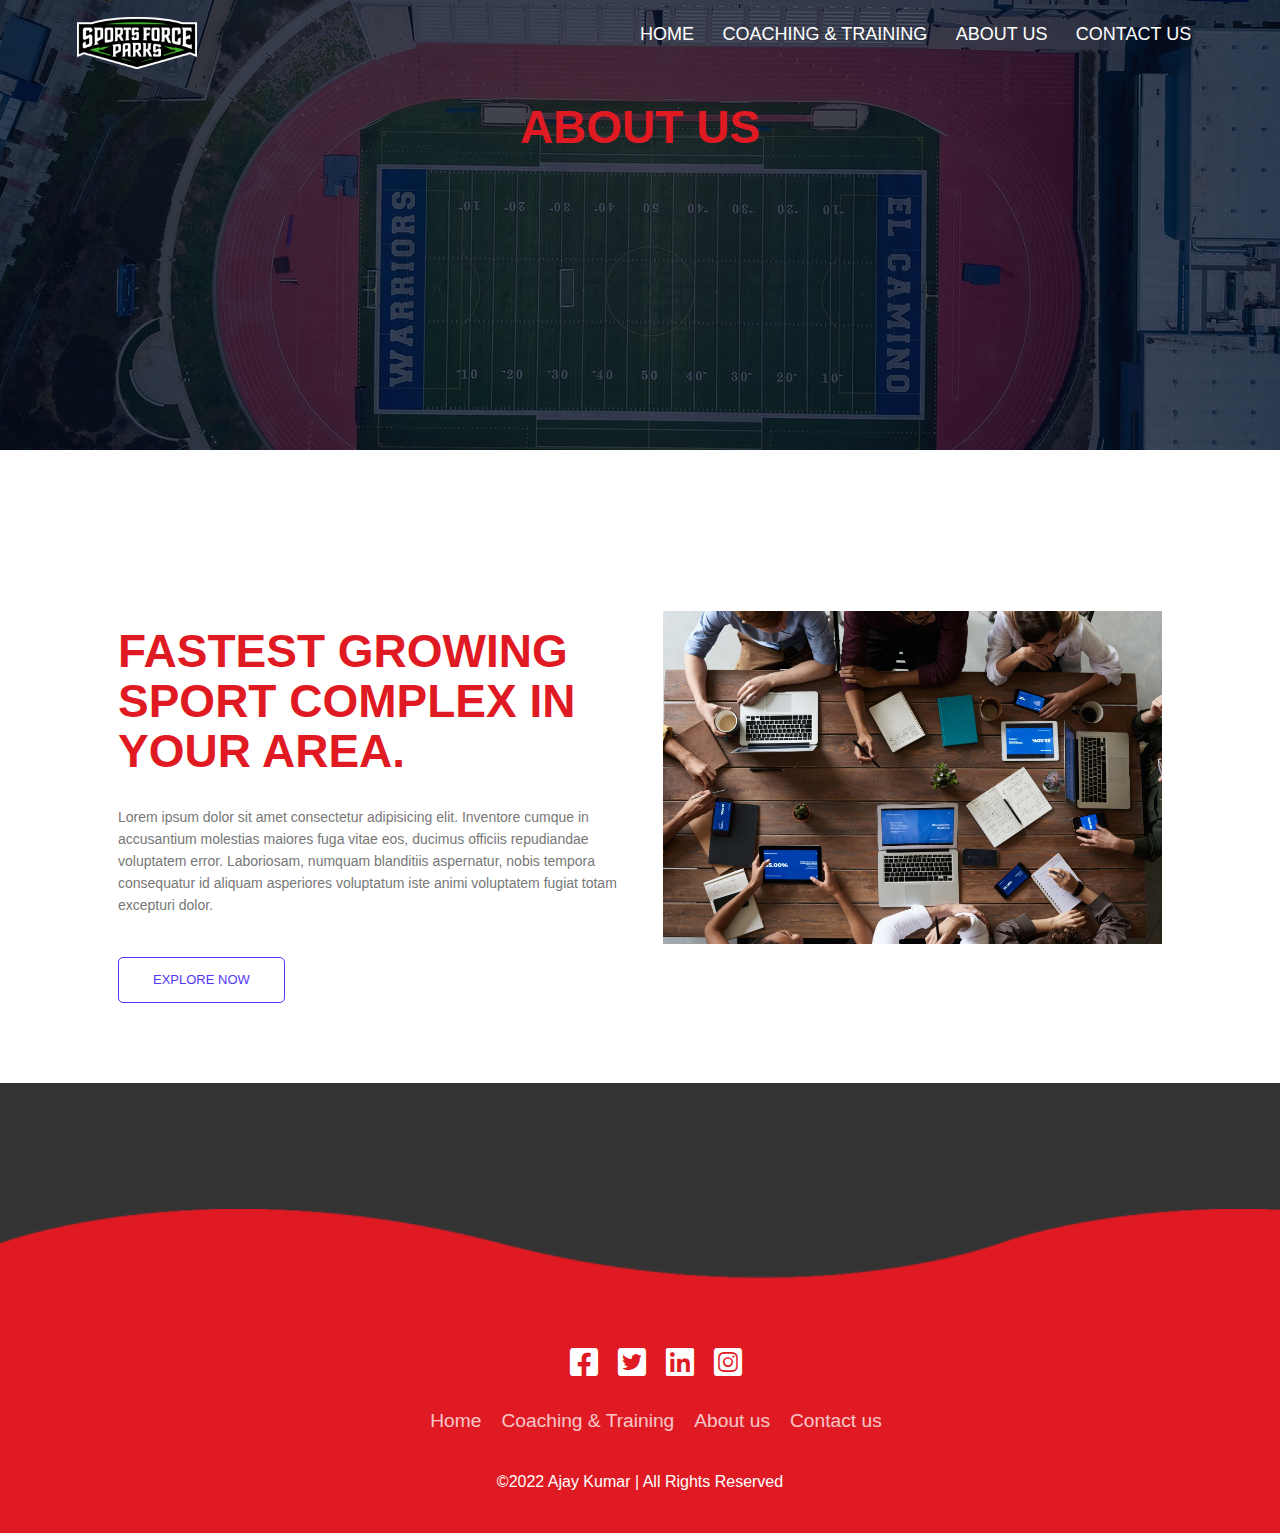
==== aboutus-component.html @ 2ae27373 "complex" ====
<!DOCTYPE html>
<html lang="en">

<head>
    <meta charset="UTF-8">
    <meta http-equiv="X-UA-Compatible" content="IE=edge">
    <meta name="viewport" content="width=device-width, initial-scale=1.0">
    <title>Sports Force Parks - Sports Complex</title>
    <link rel="stylesheet" href="../documentation/css/bootstrap.min.css">
    <link rel="stylesheet" href="https://cdnjs.cloudflare.com/ajax/libs/font-awesome/5.15.3/css/all.min.css">
    <link rel="stylesheet" href="../css/style.css">
</head>

<body>
    <section class="Sub-header">
        <nav>
            <a href="index.html" class="logo">
                <img src="../img/logo.png" alt="">
            </a>
            <div class="nav-links" id="navLinks">
                <i class="fa fa-times" onclick="hideMenu()"></i>
                <ul>
                    <li><a href="index.html">Home</a></li>
                    <li><a href="coaching-training-component.html">COACHING & TRAINING</a></li>
                    <li><a href="aboutus-component.html">About us</a></li>
                    <li><a href="contactus-component.html">Contact us</a></li>
                </ul>
            </div>
            <i class="fa fa-bars" onclick="showMenu()"></i>
        </nav>
        <h1>About Us</h1>
    </section>
    <section class="about-us">
        <div class="row">
            <div class="about-col">
                <h1>Fastest growing sport complex in your area.</h1>
                <p>Lorem ipsum dolor sit amet consectetur adipisicing elit. Inventore cumque in accusantium molestias
                    maiores fuga vitae eos, ducimus officiis repudiandae voluptatem error. Laboriosam, numquam
                    blanditiis aspernatur, nobis tempora consequatur id aliquam asperiores voluptatum iste animi
                    voluptatem fugiat totam excepturi dolor.</p>
                <a href="#" class="hero_btn btn">EXPLORE NOW</a>
            </div>
            <div class="about-col">
                <img src="../img/about-us.jpg" alt="">
            </div>
        </div>
    </section>
    <section class="footer-area">
        <footer class="footer">
            <div class="waves">
                <div class="wave" id="wave1"></div>
                <div class="wave" id="wave2"></div>
                <div class="wave" id="wave3"></div>
                <div class="wave" id="wave4"></div>
            </div>
            <ul class="social-icon">
                <li class="social-icon__item"><a class="social-icon__link" href="#">
                        <i class="fab fa-facebook-square"></i>
                    </a></li>
                <li class="social-icon__item"><a class="social-icon__link" href="#">
                        <i class="fab fa-twitter-square"></i>
                    </a></li>
                <li class="social-icon__item"><a class="social-icon__link" href="#">
                        <i class="fab fa-linkedin"></i>
                    </a></li>
                <li class="social-icon__item"><a class="social-icon__link" href="#">
                        <i class="fab fa-instagram-square"></i>
                    </a></li>
            </ul>
            <ul class="menu">
                <li class="menu__item"><a class="menu__link" href="index.html">Home</a></li>
                <li class="menu__item"><a class="menu__link" href="coaching-training-component.html">Coaching &
                        Training</a></li>
                <li class="menu__item"><a class="menu__link" href="aboutus-component.html">About us</a></li>
                <li class="menu__item"><a class="menu__link" href="contactus-component.html">Contact us</a></li>
            </ul>
            <p>&copy;2022 Ajay Kumar | All Rights Reserved</p>
    </section>
    <script src="js/script.js"></script>
</body>

</html>
---- css/style.css ----
* {
    margin: 0;
    padding: 0;
    box-sizing: border-box;
    font-family:sans-serif;
}
:root{
    --maroon: #df1a23;
  }
.header {
    min-height: 100vh;
    width: 100%;
    background-image: linear-gradient(#517e86c4, #949fdf1a), url(../img/sport-complex.jpg);
    background-position: center;
    background-size: cover;
    position: relative;
}

nav {
    display: flex;
    padding: 1% 6%;
    justify-content: space-between;
    align-items: center;
}

nav .logo {
    text-decoration: none;
    font-size: 24px;
    color: #fff3f3;
    font-weight: bold;
}

nav .fab {
    font-size: 42px;
    /* color: #5236f4; */
    color: var(--maroon);
}

.nav-links {
    flex: 1;
    text-align: right;
}

.nav-links ul li {
    display: inline-block;
    list-style: none;
    padding: 8px 12px;
    position: relative;
    text-transform: uppercase;
}

.nav-links ul li a {
    text-decoration: none;
    color: #fff;
    font-size: 18px;
}

.nav-links ul li::after {
    content: '';
    width: 0%;
    height: 2px;
    background: var(--maroon);
    display: block;
    margin: auto;
    transition: 0.5s;
}

.nav-links ul li:hover::after {
    width: 100%;
}

.text_box {
    width: 90%;
    color: #fff;
    position: absolute;
    top: 50%;
    left: 50%;
    transform: translate(-50%, -50%);
    text-align: center;
}

.text_box h2 {
    font-size: 90px;
    font-weight: 900;
    color: var(--maroon);
}

.text_box #headtext {
    font-size: 42px;
    font-weight: 900;
    text-transform: uppercase;
    margin-top: -1%;
    margin-bottom: 1%;
    color: #c8fff2;
}

.text_box p {
    margin: 10px 0 40px;
    font-size: 18px;
    color: #ffff;
}

.hero_btn {
    position: relative;
    display: inline-block;
    color: #fff;
    border: 1px solid #fff;
    border-radius: 5px;
    padding: 12px 34px;
    font-size: 13px;
    background: transparent;
    cursor: pointer;
    text-decoration: none;
}

.hero_btn:hover {
    border: 1px solid var(--maroon);
    background: var(--maroon);
    transition: 1s;
}

nav .fa {
    display: none;
}

/* Responsive Navbar Section Start */

@media(max-width: 700px) {
    .text_box h2 {
        font-size: 50px;
    }
    .text_box #headtext {
        font-size: 23px;
    }
    .text_box p {
        margin: 10px 40px;
        font-size: 20px;
    }
    .nav-links ul li {
        display: block;
    }
    .nav-links {
        position: fixed;
        background: var(--maroon);
        height: 100vh;
        width: 300px;
        top: 0;
        right: -300px;
        text-align: left;
        z-index: 2;
        transition: 1.2s;
    }
    nav .fa {
        display: block;
        color: #ffff;
        margin: 10px;
        font-size: 22px;
        cursor: pointer;
    }
    .nav-links ul {
        padding: 30px;
    }
}
.coaching {
    width: 80%;
    margin: auto;
    text-align: center;
    padding-top: 100px;
}

.coaching img {
    width: 100%;
    height: auto;
    border-radius: 8px;
}

.PageBlock {
    position: relative;
    margin: 0px !important;
    padding: 0px;
}

.verticalLine {
    width: 300px;
    height: 5px;
    background: var(--maroon);
    margin: 0 auto 40px;
}

.Clear {
    clear: both;
}

h1 {
    font-size: 46px;
    font-weight: 800;
    margin: 15px 0;
    line-height: 50px;
    text-transform: uppercase;
    color: var(--maroon);
}

p {
    color: #777;
    font-size: 14px;
    font-weight: 300;
    line-height: 22px;
    padding: 10px;
}

.row {
    margin-top: 5%;
    display: flex;
    justify-content: space-between;
}

.coaching-col {
    flex-basis: 31%;
    background: #f3fff9;
    border-radius: 10px;
    margin-bottom: 5%;
    padding: 20px 12px;
    box-sizing: border-box;
    transition: 0.5s;
}

.coaching-col h3 {
    text-align: center;
    font-weight: 600;
    margin: 10px 0;
    line-height: 1.1;
}

.coaching-col:hover {
    box-shadow: 0 0 20px 0px rgba(0, 0, 0, 0.2);
}

@media (max-width: 700px) {
    .verticalLine {
        widtH: 1px;
    }
    h1 {
        font-size: 24px;
        line-height: unset;
    }
    .row {
        flex-direction: column;
    }
}

/* coaching Section End */

/* Campus Section Start */

.campus {
    width: 80%;
    margin: auto;
    text-align: center;
    padding-top: 50px;
}

.campus-col {
    position: relative;
    flex-basis: 32%;
    border-radius: 10px;
    margin-bottom: 30px;
    overflow: hidden;
}

.campus-col img {
    width: 100%;
    display: block;
}

.layer {
    background: transparent;
    width: 100%;
    height: 100%;
    position: absolute;
    top: 0;
    left: 0;
    transition: 0.5s;
}

.layer:hover {
    /* background: rgba(226, 0, 0, 0.7); */
    background: var(--maroon)41;
}

.layer h3 {
    position: absolute;
    width: 100%;
    font-weight: 500;
    color: #fff;
    font-size: 26px;
    bottom: 0;
    left: 50%;
    transform: translateX(-50%);
    opacity: 0;
    transition: 0.5s;
}

.layer:hover h3 {
    bottom: 49%;
    opacity: 1;
}

/* Campus Section End */

/* Facilities Section Start */

.facilities {
    width: 80%;
    margin: auto;
    text-align: center;
    padding-top: 100px;
}

.facilities-col {
    flex-basis: 31%;
    border-radius: 10px;
    margin-bottom: 5%;
    text-align: left;
}

.facilities-col img {
    width: 100%;
    transition: 0.5s;
    border-radius: 10px;
    height: 300px;
}

.facilities-col img:hover {
    box-shadow: 0 0 20px 10px rgba(54, 58, 121, 0.2);
}

.facilities-col p {
    padding: 0;
}

.facilities-col h3 {
    text-align: left;
    margin-top: 16px;
    margin-bottom: 15px;
}
.testimonials
{
  padding: 40px 0;
  background: #f1f1f1;
  color: #434343;
  text-align: center;
}

.testimonial-inner
{
  max-width: 1200px;
  margin: auto;
  overflow: hidden;
  padding: 0 20px;
}

.testimonial
{
  background: #fff;
  padding: 30px;
}

.testimonial img
{
  width: 100px;
  height: 100px;
  border-radius: 50%;
}

.name
{
  font-size: 20px;
  text-transform: uppercase;
  margin: 20px 0;
}

.stars
{
  color: #f0932b;
  margin-bottom: 20px;
}

@media screen and (max-width: 960px)
{
  .col
  {
    flex: 100%;
    max-width: 80%;
  }
}

/* Call To Action Section Start */

.cta {
    margin: 100px auto;
    width: 80%;
    background-image: linear-gradient(rgba(0, 0, 0, 0.5), rgba(0, 0, 0, 0.7)), url(../img/bright-future.jpg);
    background-size: cover;
    background-position: center;
    border-radius: 10px;
    text-align: center;
    padding: 100px 0;
}

.cta h1 {
    font-size: 58px;
    font-weight: 800;
    margin: 15px 0;
    line-height: 1.1;
    text-transform: uppercase;
    color: #fff;
}

@media (max-width: 700px) {
    .cta h1 {
        font-size: 26px;
    }
}

/* Call To Action Section End */

.footer-area {
    display: flex;
    background: #333;
    justify-content: flex-end;
    align-items: flex-end;
    min-height: 50vh;
  }
  
  .footer {
    position: relative;
    width: 100%;
    background: var(--maroon);
    min-height: 100px;
    padding: 20px 50px;
    display: flex;
    justify-content: center;
    align-items: center;
    flex-direction: column;
  }
  
  .social-icon,
  .menu {
    position: relative;
    display: flex;
    justify-content: center;
    align-items: center;
    margin: 10px 0;
    flex-wrap: wrap;
  }
  
  .social-icon__item,
  .menu__item {
    list-style: none;
  }
  
  .social-icon__link {
    font-size: 2rem;
    color: #fff;
    margin: 0 10px;
    display: inline-block;
    transition: 0.5s;
  }
  .social-icon__link:hover {
    transform: translateY(-10px);
  }
  
  .menu__link {
    font-size: 1.2rem;
    color: #fff;
    margin: 0 10px;
    display: inline-block;
    transition: 0.5s;
    text-decoration: none;
    opacity: 0.75;
    font-weight: 300;
  }
  
  .menu__link:hover {
    opacity: 1;
  }
  
  .footer p {
    color: #fff;
    margin: 15px 0 10px 0;
    font-size: 1rem;
    font-weight: 300;
  }
  
  .wave {
    position: absolute;
    top: -100px;
    left: 0;
    width: 100%;
    height: 100px;
    background: url(../img/wave.png);
    background-size: 1000px 100px;
  }
  
  .wave#wave1 {
    z-index: 1000;
    opacity: 1;
    bottom: 0;
    animation: animateWaves 4s linear infinite;
  }
  
  .wave#wave2 {
    z-index: 999;
    opacity: 0.5;
    bottom: 10px;
    animation: animate 4s linear infinite !important;
  }
  
  .wave#wave3 {
    z-index: 1000;
    opacity: 0.2;
    bottom: 15px;
    animation: animateWaves 3s linear infinite;
  }
  
  .wave#wave4 {
    z-index: 999;
    opacity: 0.7;
    bottom: 20px;
    animation: animate 3s linear infinite;
  }
  
  @keyframes animateWaves {
    0% {
      background-position-x: 1000px;
    }
    100% {
      background-positon-x: 0px;
    }
  }
  
  @keyframes animate {
    0% {
      background-position-x: -1000px;
    }
    100% {
      background-positon-x: 0px;
    }
  }
  

/* About Us Section Start */

.Sub-header {
    height: 50vh;
    width: 100%;
    background-image: linear-gradient(rgba(4, 9, 30, 0.7), rgba(4, 9, 30, 0.7)), 
    url(../img/banner-img.jpg);
    background-position: center;
    background-size: cover;
    text-align: center;
    color: #fff;
}

.about-us {
    width: 80%;
    margin: auto;
    padding-top: 80px;
    padding-bottom: 50px;
}

.about-col {
    flex-basis: 48%;
    padding: 30px 2px;
}

.about-col img {
    width: 100%;
}

.about-col h1 {
    padding-top: 0;
}

.about-col p {
    padding: 15px 0 25px;
}

.btn {
    border: 1px solid #5236f4;
    background: transparent;
    color: #5236f4;
}

.btn:hover {
    color: #fff;
}

/* About Us Section end */
/* Comment Box Section Start */

.comment-box {
    border: 1px solid #ccc;
    margin: 50px 0;
    padding: 10px 20px;
}

.comment-box h3 {
    text-align: left;
}

.comment-form input, .comment-form textarea {
    width: 100%;
    padding: 10px;
    margin: 15px 0;
    box-sizing: border-box;
    border: none;
    outline: none;
    background: #f0f0f0;
}

.comment-form button {
    margin: 10px 0;
}

@media(max-width: 700px) {
    .Sub-header h1 {
        font-size: 24px;
    }
}

/* Comment Box Section End */
.contact-info {
display: inline-block;
width: 100%;
text-align: center;
margin-bottom: 10px;
}
.contact-info-icon {
margin-bottom: 15px;
}
.contact-info-item {
background: #071c34;
padding: 30px 0px;
}
.contact-page-sec .contact-page-form h2 {
color: #071c34;
text-transform: capitalize;
font-size: 22px;
font-weight: 700;
}
.contact-page-form .col-md-6.col-sm-6.col-xs-12 {
padding-left: 0;
}  
.contact-page-form.contact-form input {
margin-bottom: 5px;
}  
.contact-page-form.contact-form textarea {
height: 110px;
}
.contact-page-form.contact-form input[type="submit"] {
background: #071c34;
width: 150px;
border-color: #071c34;
}
.contact-info-icon i {
font-size: 48px;
color: var(--maroon);
}
.contact-info-text p{margin-bottom:0px;}
.contact-info-text h2 {
color: #fff;
font-size: 22px;
text-transform: capitalize;
font-weight: 600;
margin-bottom: 10px;
}
.contact-info-text span {
color: #999999;
font-size: 16px;
font-weight: ;
display: inline-block;
width: 100%;
}

.contact-page-form input {
background: #f9f9f9 none repeat scroll 0 0;
border: 1px solid #f9f9f9;
margin-bottom: 20px;
padding: 12px 16px;
width: 100%;
border-radius: 4px;
}

.contact-page-form .message-input {
display: inline-block;
width: 100%;
padding-left: 0;
}
.single-input-field textarea {
background: #f9f9f9 none repeat scroll 0 0;
border: 1px solid #f9f9f9;
width: 100%;
height: 120px;
padding: 12px 16px;
border-radius: 4px;
}
.single-input-fieldsbtn input[type="submit"] {
background: var(--maroon) none repeat scroll 0 0;
color: #fff;
display: inline-block;
font-weight: 600;
padding: 10px 0;
text-transform: capitalize;
width: 150px;
margin-top: 20px;
font-size: 16px;
}
.single-input-fieldsbtn input[type="submit"]:hover{background:#071c34;transition: all 0.4s ease-in-out 0s;border-color:#071c34}
.single-input-field  h4 {
color: #464646;
text-transform: capitalize;
font-size: 14px;
}
.contact-page-form {
display: inline-block;
width: 100%;
margin-top: 30px;
}

.contact-page-map {
margin-top: 36px;
}
.contact-page-form form {
padding: 20px 15px 0;
}
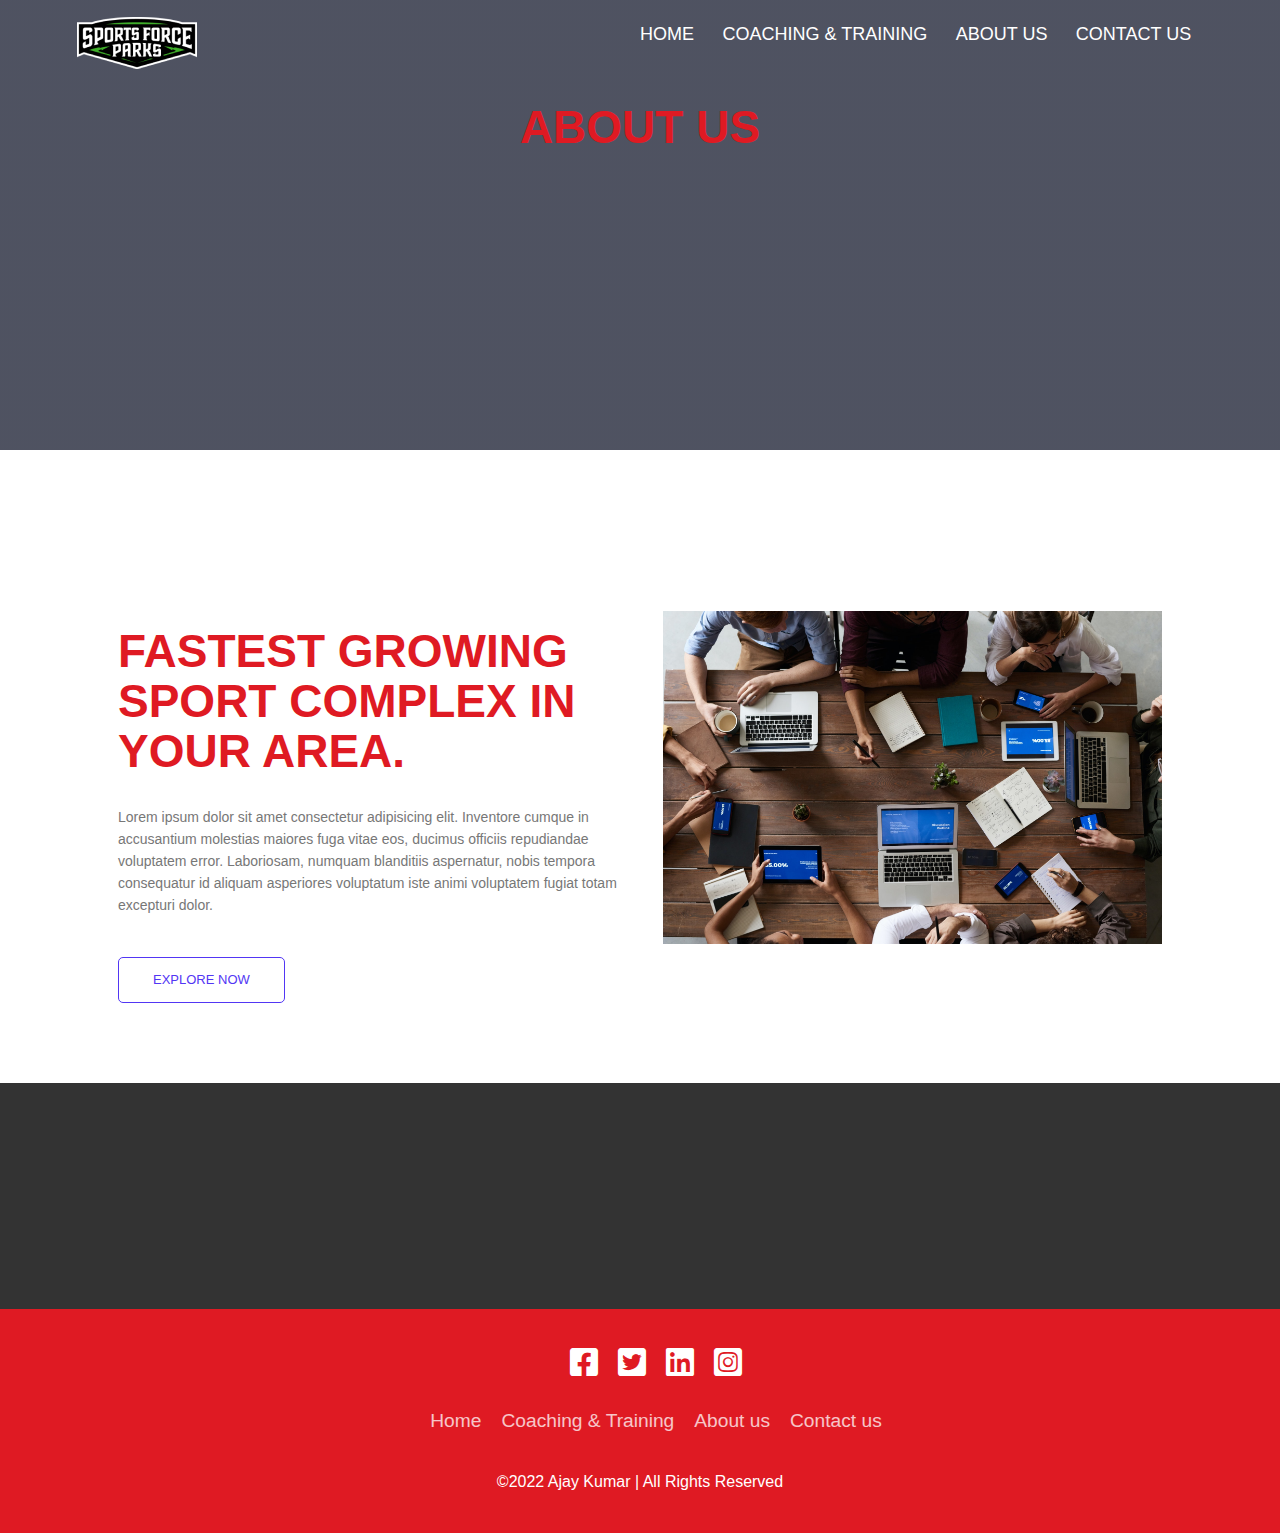
==== commit 5a228973: "sport-complex" ====
--- a/aboutus-component.html
+++ b/aboutus-component.html
@@ -6,16 +6,16 @@
     <meta http-equiv="X-UA-Compatible" content="IE=edge">
     <meta name="viewport" content="width=device-width, initial-scale=1.0">
     <title>Sports Force Parks - Sports Complex</title>
-    <link rel="stylesheet" href="../documentation/css/bootstrap.min.css">
+    <link rel="stylesheet" href="documentation/css/bootstrap.min.css">
     <link rel="stylesheet" href="https://cdnjs.cloudflare.com/ajax/libs/font-awesome/5.15.3/css/all.min.css">
-    <link rel="stylesheet" href="../css/style.css">
+    <link rel="stylesheet" href="css/style.css">
 </head>
 
 <body>
     <section class="Sub-header">
         <nav>
             <a href="index.html" class="logo">
-                <img src="../img/logo.png" alt="">
+                <img src="img/logo.png" alt="">
             </a>
             <div class="nav-links" id="navLinks">
                 <i class="fa fa-times" onclick="hideMenu()"></i>
@@ -41,7 +41,7 @@
                 <a href="#" class="hero_btn btn">EXPLORE NOW</a>
             </div>
             <div class="about-col">
-                <img src="../img/about-us.jpg" alt="">
+                <img src="img/about-us.jpg" alt="">
             </div>
         </div>
     </section>
--- a/css/style.css
+++ b/css/style.css
@@ -10,7 +10,7 @@
 .header {
     min-height: 100vh;
     width: 100%;
-    background-image: linear-gradient(#517e86c4, #949fdf1a), url(../img/sport-complex.jpg);
+    background-image: linear-gradient(#517e86c4, #949fdf1a), url(img/sport-complex.jpg);
     background-position: center;
     background-size: cover;
     position: relative;
@@ -399,7 +399,7 @@
 .cta {
     margin: 100px auto;
     width: 80%;
-    background-image: linear-gradient(rgba(0, 0, 0, 0.5), rgba(0, 0, 0, 0.7)), url(../img/bright-future.jpg);
+    background-image: linear-gradient(rgba(0, 0, 0, 0.5), rgba(0, 0, 0, 0.7)), url(img/bright-future.jpg);
     background-size: cover;
     background-position: center;
     border-radius: 10px;
@@ -498,7 +498,7 @@
     left: 0;
     width: 100%;
     height: 100px;
-    background: url(../img/wave.png);
+    background: url(img/wave.png);
     background-size: 1000px 100px;
   }
   
@@ -555,7 +555,7 @@
     height: 50vh;
     width: 100%;
     background-image: linear-gradient(rgba(4, 9, 30, 0.7), rgba(4, 9, 30, 0.7)), 
-    url(../img/banner-img.jpg);
+    url(img/banner-img.jpg);
     background-position: center;
     background-size: cover;
     text-align: center;
